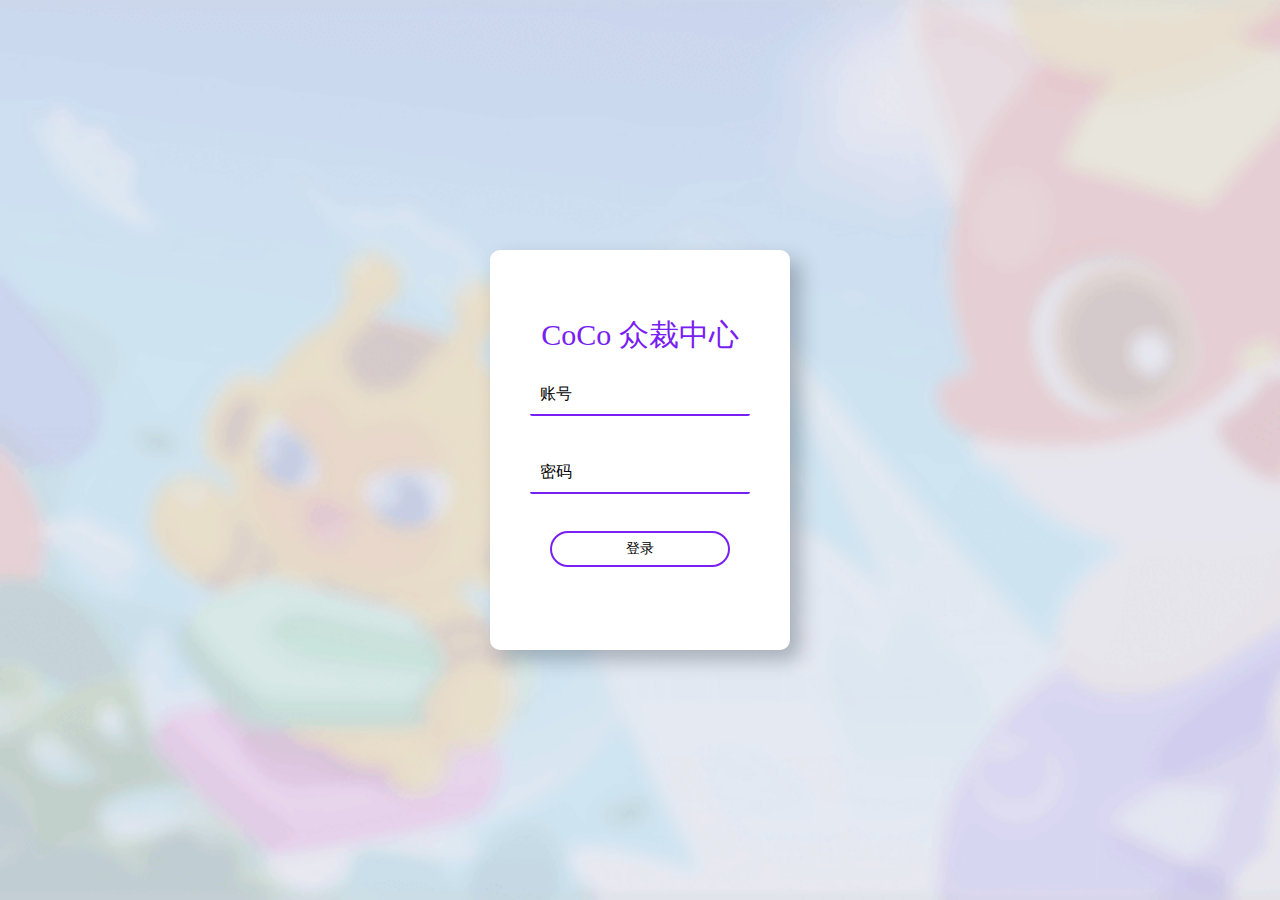
==== static/index.html @ 2a9a7f92 "login Pages" ====
<!DOCTYPE html>
<html>

<head>
    <meta charset="utf-8">
    <link rel="stylesheet" href="/static/css/frame.css">
    <link rel="icon" href="/static/favicon.ico">
    <meta name="viewport"
          content="width=device-width,initial-scale=1.0,maximum-scale=1.0,minimum-scale=1.0,user-scalable=no">
    <title>CoCo众裁</title>
</head>

<body>
<div class="login">
    <h1>CoCo 众裁中心</h1>
    <form action="/home/" enctype="multipart/form-data" method="post">
        <input name="username" type="username" placeholder="账号">
        <input name="password" type="password" placeholder="密码">
        <input type="submit" value="登录" id="submit"></input>
    </form>
</div>
<script src="/static/js/login.js"></script>
</body>

</html>
---- static/css/frame.css ----
* {
	margin: 0;
	padding: 0;
	color: #7820f3;
}

body {
	display: flex;
	flex-direction: column;
	justify-content: center;
	align-items: center;
	height: 100vh;
	background-color: #ffffff;
	background-image: url('/static/img/background.png');
	background-size: cover;
}

.login {
	/* 超出部分隐藏 */
	overflow: hidden;
	position: relative;
	display: flex;
	flex-direction: column;
	justify-content: center;
	align-items: center;
	width: 300px;
	height: 400px;
	background-color: #ffffff;
	border-radius: 10px;
	box-shadow: 10px 10px 20px rgba(33, 44, 55, .3);
}

h1 {
	font-size: 30px;
	font-weight: 400;
	/* 提高层级 */
	z-index: 1;
}

form {
	display: flex;
	flex-direction: column;
	justify-content: space-around;
	align-items: center;
	width: 100%;
	height: 230px;
	/* 提高层级 */
	z-index: 1;
}

input {
	width: 200px;
	height: 40px;
	background-color: transparent;
	border: none;
	border-bottom: 2px solid #7820f3;
	padding: 0 10px 0 10px;
	border-radius: 2px;
	font-size: 16px;
	outline: none;
	-webkit-box-shadow: 0 0 0px 1000px transparent inset !important;
	background-color: transparent !important;
	background-image: none;
	transition: background-color 50000s ease-in-out 0s;
	-webkit-text-fill-color: #000000 !important;
}

input::placeholder {
	font-size: 16px;
	color: #80778a;
}

#submit {
	width: 180px;
	height: 36px;
	border: 2px solid #7820f3;
	border-radius: 18px;
	background-color: transparent;
	font-size: 14px;
	cursor: pointer;
}

span {
	position: absolute;
	top: 0;
	left: 0;
	width: 0;
	height: 0;
	background-color: #f4edfe;
	/* 鼠标居中 */
	transform: translate(-50%, -50%);
	/* 圆的形式展开 */
	border-radius: 50%;
}

/* 鼠标进入 login 时的动画 */
@keyframes in {
	0% {
		width: 0;
		height: 0;
	}

	100% {
		width: 1200px;
		height: 1200px;
	}
}

/* 鼠标离开 login 时的动画 */
@keyframes out {
	0% {
		width: 1200px;
		height: 1200px;
	}

	100% {
		width: 0;
		height: 0;
	}
}
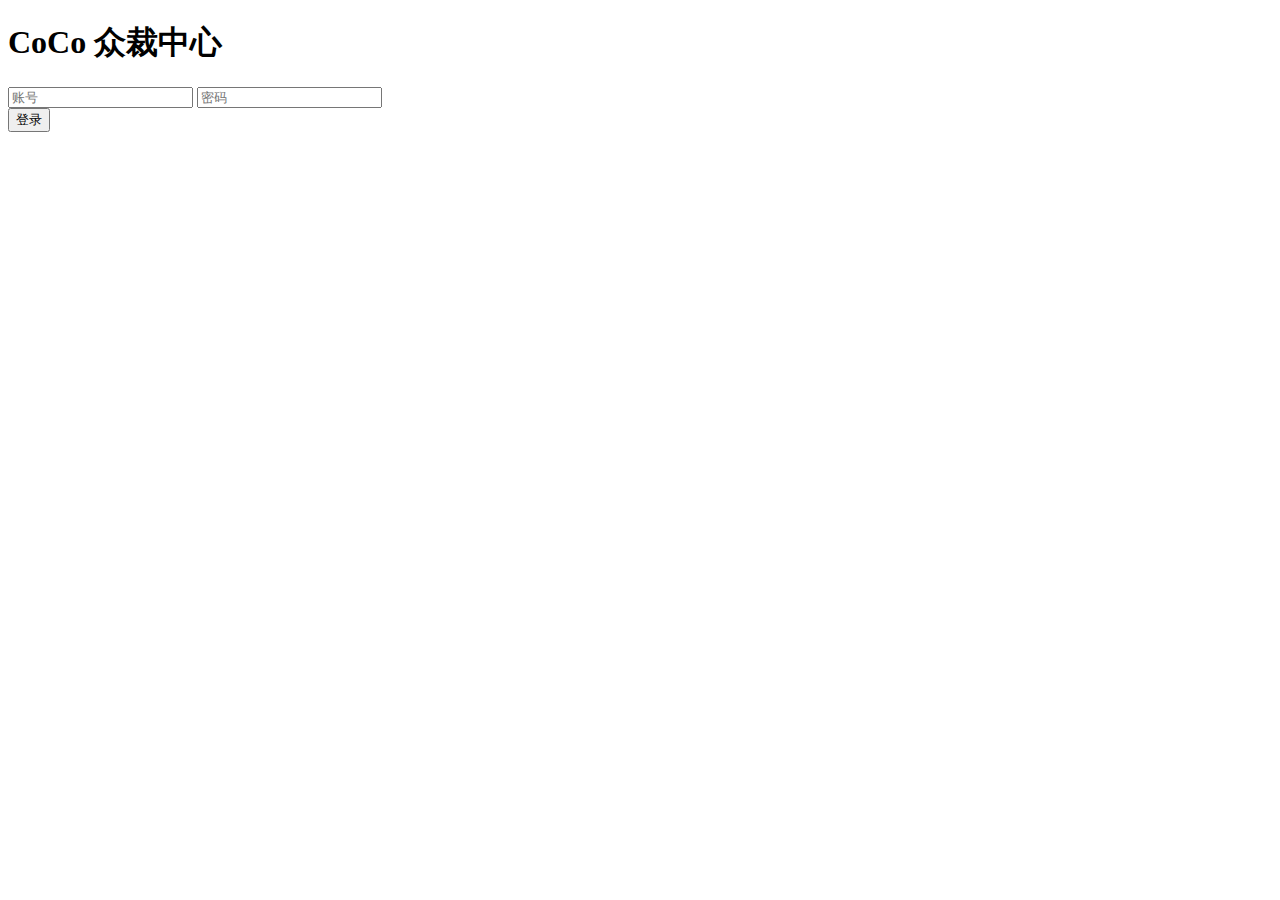
==== commit 3dda5da1: "Auto login and Server's Core" ====
--- a/static/index.html
+++ b/static/index.html
@@ -3,7 +3,7 @@
 
 <head>
     <meta charset="utf-8">
-    <link rel="stylesheet" href="/static/css/frame.css">
+    <link rel="stylesheet" href="/static/css/login.css">
     <link rel="icon" href="/static/favicon.ico">
     <meta name="viewport"
           content="width=device-width,initial-scale=1.0,maximum-scale=1.0,minimum-scale=1.0,user-scalable=no">
@@ -14,10 +14,10 @@
 <div class="login">
     <h1>CoCo 众裁中心</h1>
     <form action="/home/" enctype="multipart/form-data" method="post">
-        <input name="username" type="username" placeholder="账号">
-        <input name="password" type="password" placeholder="密码">
-        <input type="submit" value="登录" id="submit"></input>
+        <input name="username" type="username" id="username" placeholder="账号">
+        <input name="password" type="password" id="password" placeholder="密码">
     </form>
+    <button id="submit" onclick="getToken()">登录</button>
 </div>
 <script src="/static/js/login.js"></script>
 </body>
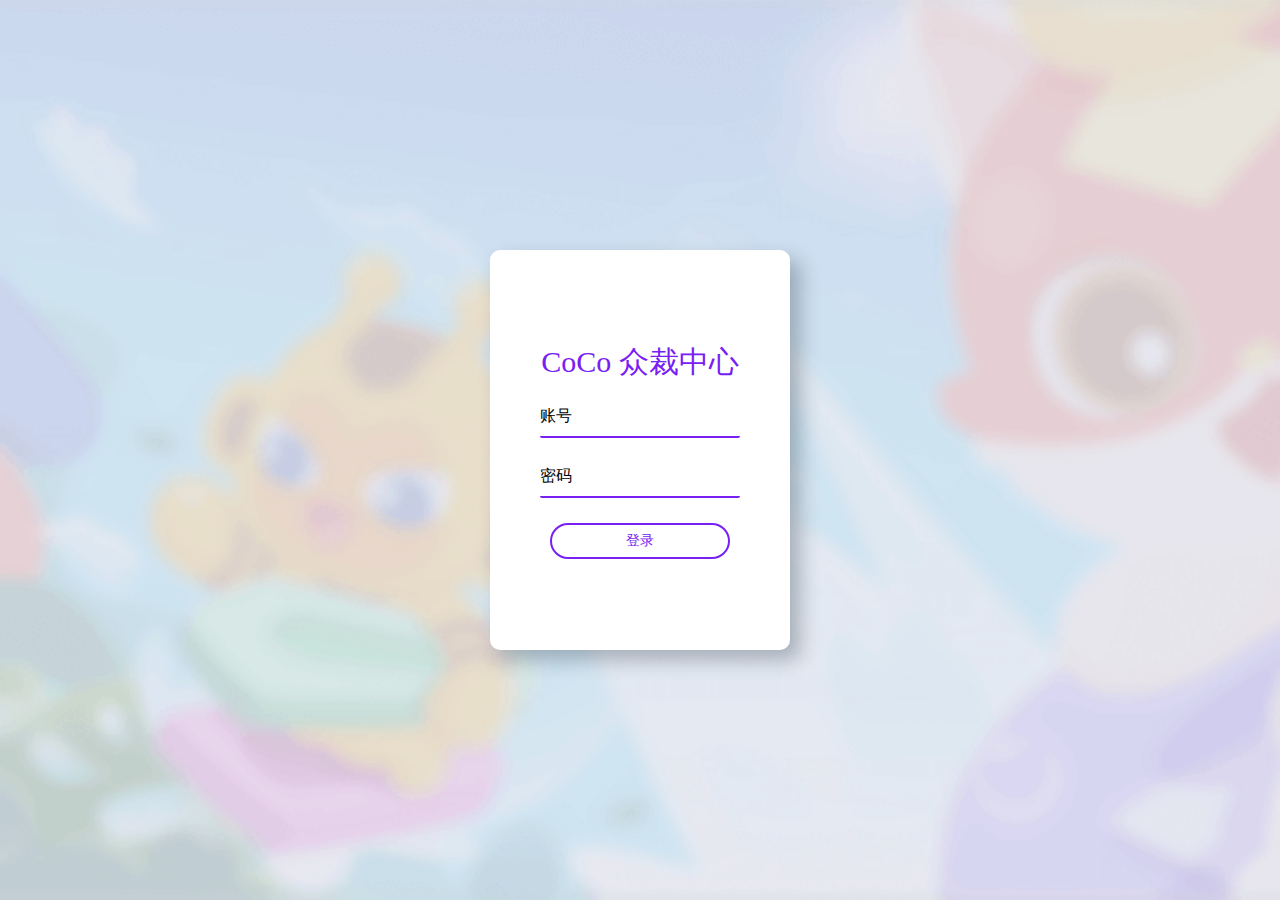
==== commit 3cb4ed1f: "hall Pages" ====
--- a/static/index.html
+++ b/static/index.html
@@ -1,9 +1,9 @@
 <!DOCTYPE html>
-<html>
+<html lang="zh">
 
 <head>
     <meta charset="utf-8">
-    <link rel="stylesheet" href="/static/css/login.css">
+    <link rel="stylesheet" href="/static/css/frame.css">
     <link rel="icon" href="/static/favicon.ico">
     <meta name="viewport"
           content="width=device-width,initial-scale=1.0,maximum-scale=1.0,minimum-scale=1.0,user-scalable=no">
@@ -12,9 +12,11 @@
 
 <body>
 <div class="login">
-    <h1>CoCo 众裁中心</h1>
-    <form action="/home/" enctype="multipart/form-data" method="post">
-        <input name="username" type="username" id="username" placeholder="账号">
+    <h1 class="central-title">CoCo 众裁中心</h1>
+    <form class="login-form">
+        <label for="username"></label>
+        <input name="username" id="username" placeholder="账号">
+        <label for="password"></label>
         <input name="password" type="password" id="password" placeholder="密码">
     </form>
     <button id="submit" onclick="getToken()">登录</button>
--- a/static/css/frame.css
+++ b/static/css/frame.css
@@ -0,0 +1,152 @@
+* {
+    margin: 0;
+    padding: 0;
+    color: #7820f3;
+}
+
+body {
+    display: flex;
+    flex-direction: column;
+    justify-content: center;
+    align-items: center;
+    height: 100vh;
+    background-color: #ffffff;
+    background-image: url('/static/img/background.png');
+    background-size: cover;
+}
+
+.login {
+    /* 超出部分隐藏 */
+    overflow: hidden;
+    position: relative;
+    display: flex;
+    flex-direction: column;
+    justify-content: center;
+    align-items: center;
+    width: 300px;
+    height: 400px;
+    background-color: #ffffff;
+    border-radius: 10px;
+    box-shadow: 10px 10px 20px rgba(33, 44, 55, .3);
+}
+
+.central-title {
+    font-size: 30px;
+    font-weight: 400;
+    /* 提高层级 */
+    z-index: 1;
+}
+
+.login-form {
+    display: flex;
+    flex-direction: column;
+    justify-content: space-around;
+    align-items: center;
+    width: 100%;
+    height: 120px;
+    /* 提高层级 */
+    z-index: 1;
+}
+
+#username, #password {
+    width: 200px;
+    height: 40px;
+    background-color: transparent;
+    border: none;
+    border-bottom: 2px solid #7820f3;
+    padding: 0;
+    border-radius: 2px;
+    font-size: 16px;
+    outline: none;
+    -webkit-box-shadow: 0 0 0 1000px transparent inset !important;
+    background-image: none;
+    transition: background-color 50000s ease-in-out 0s;
+    -webkit-text-fill-color: #000000 !important;
+}
+
+#username::placeholder, #password::placeholder {
+    font-size: 16px;
+    color: #80778a;
+}
+
+#submit {
+    width: 180px;
+    height: 36px;
+    border: 2px solid #7820f3;
+    border-radius: 18px;
+    background-color: transparent;
+    font-size: 14px;
+    margin-top: 20px;
+    z-index: 2;
+    cursor: pointer;
+}
+
+span {
+    position: absolute;
+    top: 0;
+    left: 0;
+    width: 0;
+    height: 0;
+    background-color: #f4edfe;
+    /* 鼠标居中 */
+    transform: translate(-50%, -50%);
+    /* 圆的形式展开 */
+    border-radius: 50%;
+}
+
+/* 鼠标进入 login 时的动画 */
+@keyframes in {
+    0% {
+        width: 0;
+        height: 0;
+    }
+
+    100% {
+        width: 1200px;
+        height: 1200px;
+    }
+}
+
+/* 鼠标离开 login 时的动画 */
+@keyframes out {
+    0% {
+        width: 1200px;
+        height: 1200px;
+    }
+
+    100% {
+        width: 0;
+        height: 0;
+    }
+}
+
+.container {
+    width: 100%;
+    max-width: 500px;
+}
+
+.main-title {
+    font-size: 24px;
+    font-weight: 400;
+    margin-top: 8px;
+    margin-left: 4%;
+    padding: 4px;
+    letter-spacing: 2px;
+}
+
+.events {
+    display: block;
+    background-color: #f0f8ff;
+    border-radius: 8px;
+    margin-top: 8px;
+    margin-left: 5%;
+    width: 90%;
+    height: auto;
+}
+
+.event-title {
+    display: inline-block;
+    color: #000000;
+    font-size: 18px;
+    margin: 10px;
+}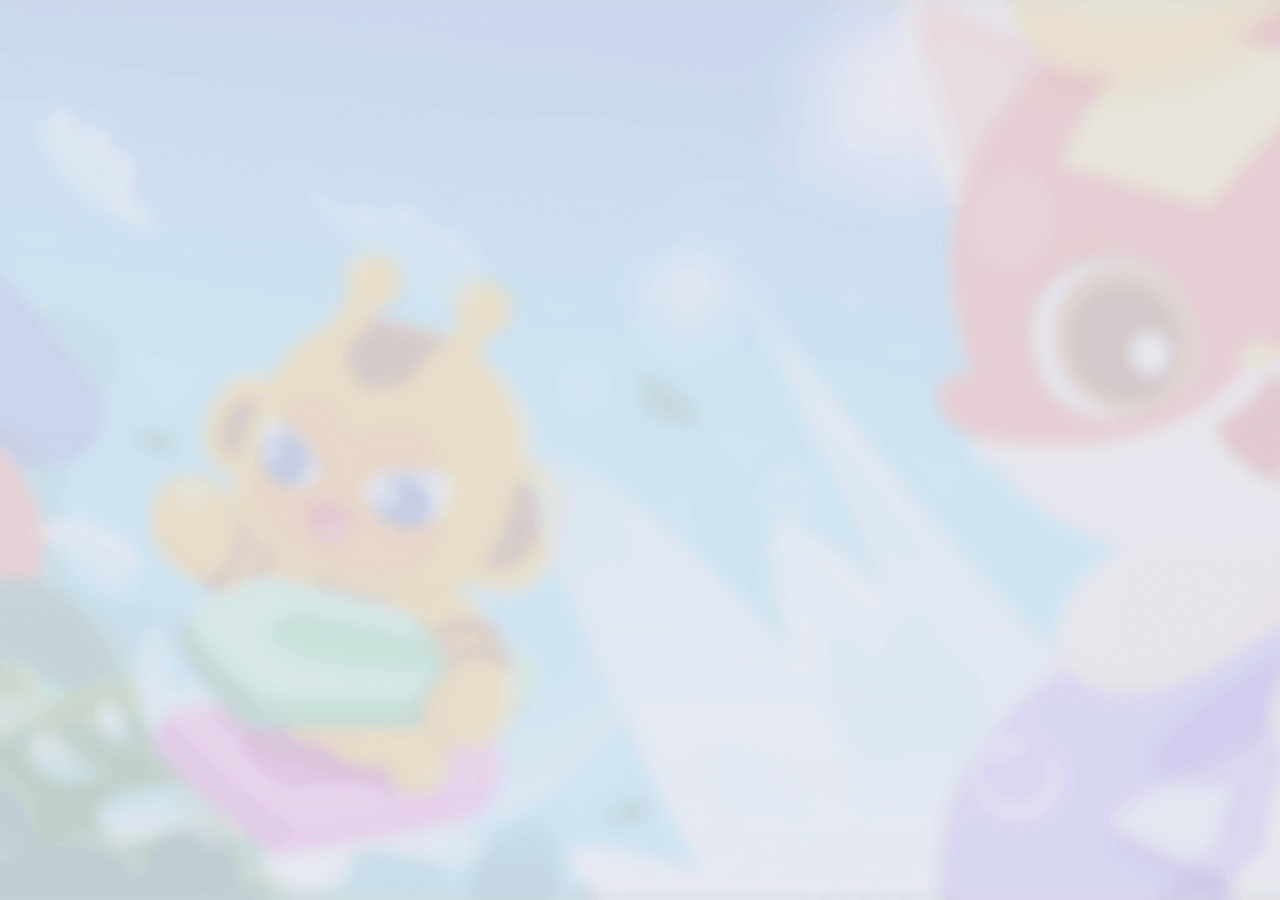
==== commit 90a1af9a: "event Pages" ====
--- a/static/index.html
+++ b/static/index.html
@@ -5,23 +5,11 @@
     <meta charset="utf-8">
     <link rel="stylesheet" href="/static/css/frame.css">
     <link rel="icon" href="/static/favicon.ico">
-    <meta name="viewport"
-          content="width=device-width,initial-scale=1.0,maximum-scale=1.0,minimum-scale=1.0,user-scalable=no">
+    <meta content="width=device-width,initial-scale=1.0,maximum-scale=1.0,minimum-scale=1.0,user-scalable=no" name="viewport">
     <title>CoCo众裁</title>
 </head>
 
 <body>
-<div class="login">
-    <h1 class="central-title">CoCo 众裁中心</h1>
-    <form class="login-form">
-        <label for="username"></label>
-        <input name="username" id="username" placeholder="账号">
-        <label for="password"></label>
-        <input name="password" type="password" id="password" placeholder="密码">
-    </form>
-    <button id="submit" onclick="getToken()">登录</button>
-</div>
-<script src="/static/js/login.js"></script>
+    $content
 </body>
-
 </html>--- a/static/css/frame.css
+++ b/static/css/frame.css
@@ -13,10 +13,14 @@
     background-color: #ffffff;
     background-image: url('/static/img/background.png');
     background-size: cover;
+    opacity: 0;
+}
+
+a {
+    text-decoration: none;
 }
 
 .login {
-    /* 超出部分隐藏 */
     overflow: hidden;
     position: relative;
     display: flex;
@@ -51,7 +55,7 @@
 #username, #password {
     width: 200px;
     height: 40px;
-    background-color: transparent;
+    background-color: #00000000;
     border: none;
     border-bottom: 2px solid #7820f3;
     padding: 0;
@@ -67,6 +71,10 @@
 #username::placeholder, #password::placeholder {
     font-size: 16px;
     color: #80778a;
+}
+
+#username:-webkit-autofill, #password:-webkit-autofill {
+    background-color: #00000000;
 }
 
 #submit {
@@ -88,13 +96,10 @@
     width: 0;
     height: 0;
     background-color: #f4edfe;
-    /* 鼠标居中 */
     transform: translate(-50%, -50%);
-    /* 圆的形式展开 */
     border-radius: 50%;
 }
 
-/* 鼠标进入 login 时的动画 */
 @keyframes in {
     0% {
         width: 0;
@@ -107,7 +112,6 @@
     }
 }
 
-/* 鼠标离开 login 时的动画 */
 @keyframes out {
     0% {
         width: 1200px;
@@ -121,24 +125,34 @@
 }
 
 .container {
+    position: absolute;
+    top: 0;
     width: 100%;
     max-width: 500px;
 }
 
 .main-title {
-    font-size: 24px;
+    font-size: 32px;
     font-weight: 400;
-    margin-top: 8px;
+    margin-top: 16px;
     margin-left: 4%;
     padding: 4px;
     letter-spacing: 2px;
 }
 
+.main-time {
+    margin-left: 4%;
+    padding-left: 1%;
+    color: #80778a;
+    opacity: 0.8;
+}
+
 .events {
     display: block;
+    backdrop-filter: blur(10px);
     background-color: #f0f8ff;
     border-radius: 8px;
-    margin-top: 8px;
+    margin-top: 12px;
     margin-left: 5%;
     width: 90%;
     height: auto;
@@ -148,5 +162,12 @@
     display: inline-block;
     color: #000000;
     font-size: 18px;
-    margin: 10px;
+    margin: 16px;
+}
+
+.event-time {
+    display: inline;
+    float: right;
+    margin: 16px;
+    color: #80778a;
 }